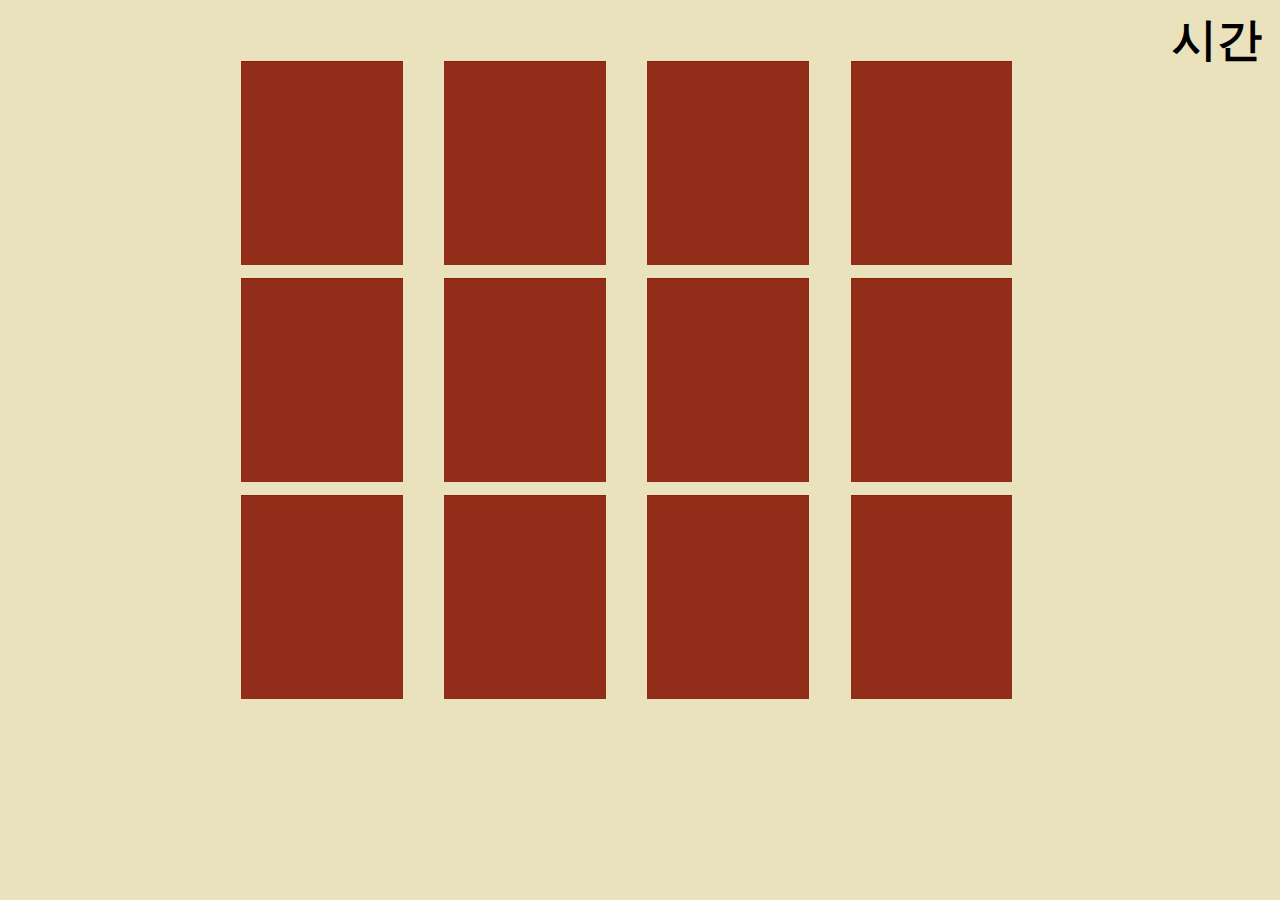
==== game.html @ f4f1e400 "Merge pull request #1 from Bangjh05/main" ====
<!DOCTYPE html>
<html lang="ko">
  <head>
    <meta charset="UTF-8" />
    <meta name="viewport" content="width=device-width, initial-scale=1.0" />
    <link rel="stylesheet" href="./game.css" />
    <title>Game</title>
    <link rel="icon" href="img/ball.png" type="image/png" />
  </head>
  <body style="background-color: #eae2bd">
    <div class="time">시간</div>
    <div class="container">
      <div class="row">
        <div class="col" onclick="cardClick(0)">
          <div class="cardFront">
            <img src="img/cardFront.png" alt="cardFront" />
          </div>
          <div class="cardBack"></div>
        </div>
        <div class="col" onclick="cardClick(1)">
          <div class="cardFront">
            <img src="img/cardFront.png" alt="cardFront" />
          </div>
          <div class="cardBack"></div>
        </div>
        <div class="col" onclick="cardClick(2)">
          <div class="cardFront">
            <img src="img/cardFront.png" alt="cardFront" />
          </div>
          <div class="cardBack"></div>
        </div>
        <div class="col" onclick="cardClick(3)">
          <div class="cardFront">
            <img src="img/cardFront.png" alt="cardFront" />
          </div>
          <div class="cardBack"></div>
        </div>
      </div>
      <div class="row">
        <div class="col" onclick="cardClick(4)">
          <div class="cardFront">
            <img src="img/cardFront.png" alt="cardFront" />
          </div>
          <div class="cardBack"></div>
        </div>
        <div class="col" onclick="cardClick(5)">
          <div class="cardFront">
            <img src="img/cardFront.png" alt="cardFront" />
          </div>
          <div class="cardBack"></div>
        </div>
        <div class="col" onclick="cardClick(6)">
          <div class="cardFront">
            <img src="img/cardFront.png" alt="cardFront" />
          </div>
          <div class="cardBack"></div>
        </div>
        <div class="col" onclick="cardClick(7)">
          <div class="cardFront">
            <img src="img/cardFront.png" alt="cardFront" />
          </div>
          <div class="cardBack"></div>
        </div>
      </div>
      <div class="row">
        <div class="col" onclick="cardClick(8)">
          <div class="cardFront">
            <img src="img/cardFront.png" alt="cardFront" />
          </div>
          <div class="cardBack"></div>
        </div>
        <div class="col" onclick="cardClick(9)">
          <div class="cardFront">
            <img src="img/cardFront.png" alt="cardFront" />
          </div>
          <div class="cardBack"></div>
        </div>
        <div class="col" onclick="cardClick(10)">
          <div class="cardFront">
            <img src="img/cardFront.png" alt="cardFront" />
          </div>
          <div class="cardBack"></div>
        </div>
        <div class="col" onclick="cardClick(11)">
          <div class="cardFront">
            <img src="img/cardFront.png" alt="cardFront" />
          </div>
          <div class="cardBack"></div>
        </div>
      </div>
    </div>
    <script src="./game.js"></script>
  </body>
</html>
---- game.css ----
/* .time {
  text-align: right;
  font-size: 40px;
  font-weight: bold;
}

.container {
  height: 700px;
  width: 800px;
  display: grid;
  grid-template-rows: repeat(3, 1fr);
  gap: 40px;
  margin: auto;
}

.row {
  display: grid;
  grid-template-columns: repeat(4, 1fr);
  gap: 60px;
}

.col {
  border: 1px solid #eae2bd;
  display: block;
}

.cardBack {
  display: none;
}

img {
  height: 220px;
  width: 160px;
  background-color: #749a55;
} */

.time {
  /* position: absolute;
  top: 0;
  right: 0; */
  max-height: 40px;
  text-align: right;
  /* font-size: 10px; */
  font-weight: bold;
  margin: 10px;
}

/* body {
  margin: 0;
  padding: 0;
  display: flex;
  align-items: center;
  justify-content: center;
  height: 100vh;
  width: 100vw;
  box-sizing: border-box;
} */

.container {
  width: 50vw;
  height: 50vh;
  max-width: 800px;
  display: grid;
  grid-template-rows: repeat(3, 1fr);
  gap: 40vw;
  /* aspect-ratio: 8 / 7; */
  align-items: center;
  margin: auto;
  position: relative;
  padding: 0 5vw;
}

.row {
  /* width: 50vw;
  height: 20vh; */
  display: grid;
  grid-template-columns: repeat(4, 1fr);
  gap: 20vw;
  /* padding: 10vw; */
}

.col {
  width: 85%;
  height: 100%;
  /* width: 15vw;
  height: 15vh; */
  border: 1px solid #eae2bd;
  /* display: block; */
  display: flex;
  align-items: center;
  justify-content: center;
  position: relative;
  aspect-ratio: 4 / 5;
  /* gap: 10vw; */
}

/* .cardFront img,
.cardBack img {
  width: 100%;
  height: 100%;
  object-fit: cover;
} */

.cardFront {
  position: absolute;
  top: 0;
  left: 0;
  width: 100%;
  height: 100%;
}

.cardBack {
  display: none;
  position: absolute;
  top: 0;
  left: 0;
  width: 100%;
  height: 100%;
}

img {
  height: 100%;
  width: 100%;
  background-color: #749a55;
  object-fit: fill;
}

@media screen {
  .container {
    grid-template-rows: repeat(3, 1fr);
    gap: 1vw;
    width: 80%;
  }

  .row {
    grid-template-columns: repeat(4, 1fr);
    gap: 1vw;
  }

  .time {
    font-size: 3.5vw;
  }
}
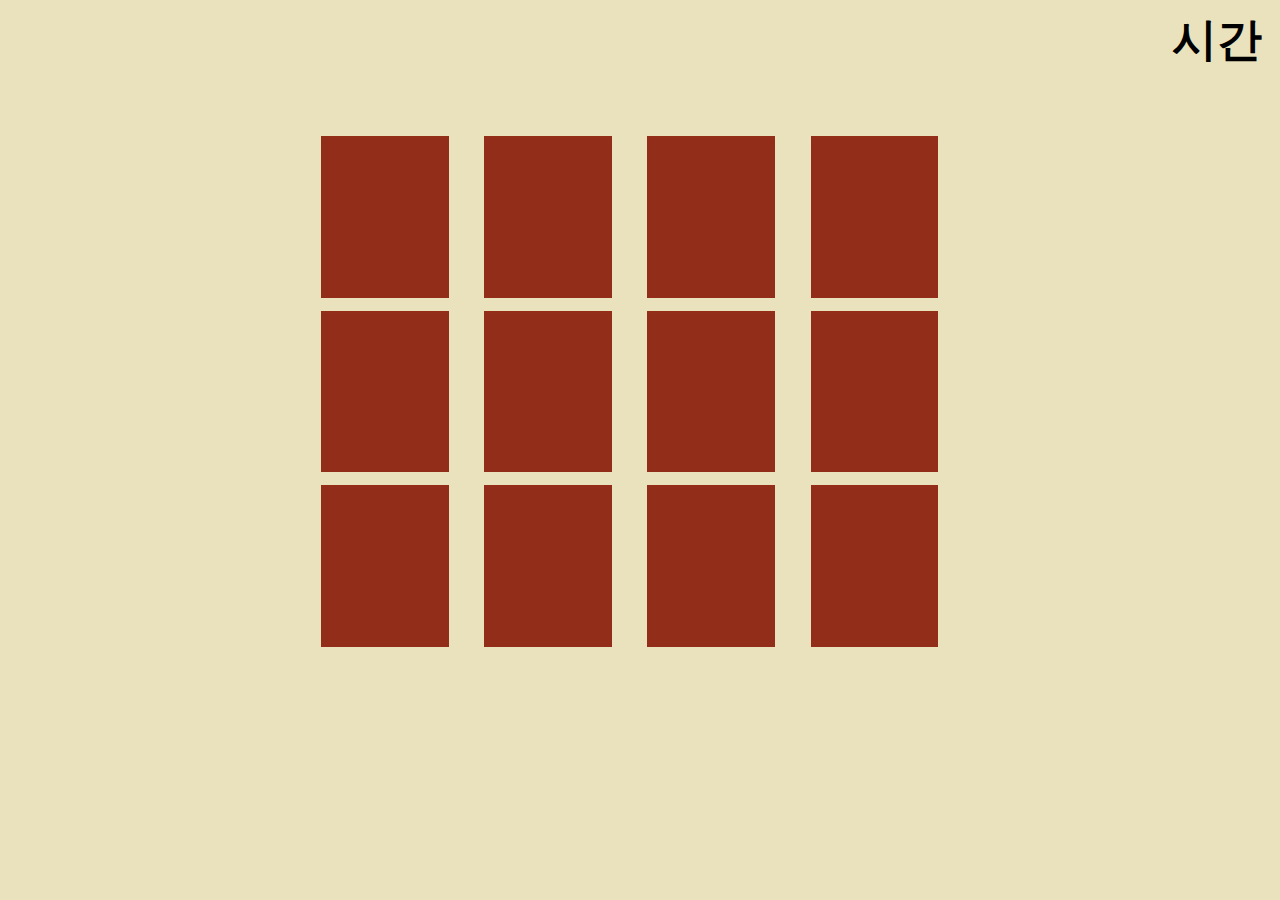
==== commit 1500a72d: "Merge pull request #2 from Bangjh05/main" ====
--- a/game.html
+++ b/game.html
@@ -4,7 +4,7 @@
     <meta charset="UTF-8" />
     <meta name="viewport" content="width=device-width, initial-scale=1.0" />
     <link rel="stylesheet" href="./game.css" />
-    <title>Game</title>
+    <title>MERRY TREE</title>
     <link rel="icon" href="img/ball.png" type="image/png" />
   </head>
   <body style="background-color: #eae2bd">
--- a/game.css
+++ b/game.css
@@ -1,60 +1,10 @@
-/* .time {
-  text-align: right;
-  font-size: 40px;
-  font-weight: bold;
-}
-
-.container {
-  height: 700px;
-  width: 800px;
-  display: grid;
-  grid-template-rows: repeat(3, 1fr);
-  gap: 40px;
-  margin: auto;
-}
-
-.row {
-  display: grid;
-  grid-template-columns: repeat(4, 1fr);
-  gap: 60px;
-}
-
-.col {
-  border: 1px solid #eae2bd;
-  display: block;
-}
-
-.cardBack {
-  display: none;
-}
-
-img {
-  height: 220px;
-  width: 160px;
-  background-color: #749a55;
-} */
-
 .time {
-  /* position: absolute;
-  top: 0;
-  right: 0; */
   max-height: 40px;
   text-align: right;
-  /* font-size: 10px; */
+  font-size: 3.5vw;
   font-weight: bold;
   margin: 10px;
 }
-
-/* body {
-  margin: 0;
-  padding: 0;
-  display: flex;
-  align-items: center;
-  justify-content: center;
-  height: 100vh;
-  width: 100vw;
-  box-sizing: border-box;
-} */
 
 .container {
   width: 50vw;
@@ -62,44 +12,32 @@
   max-width: 800px;
   display: grid;
   grid-template-rows: repeat(3, 1fr);
-  gap: 40vw;
-  /* aspect-ratio: 8 / 7; */
+  gap: 1vw;
   align-items: center;
   margin: auto;
-  position: relative;
+  position: fixed;
+  top: 40%;
+  left: 50%;
+  transform: translate(-50%, -50%);
   padding: 0 5vw;
 }
 
 .row {
-  /* width: 50vw;
-  height: 20vh; */
   display: grid;
   grid-template-columns: repeat(4, 1fr);
-  gap: 20vw;
-  /* padding: 10vw; */
+  gap: 1vw;
 }
 
 .col {
   width: 85%;
   height: 100%;
-  /* width: 15vw;
-  height: 15vh; */
   border: 1px solid #eae2bd;
-  /* display: block; */
   display: flex;
   align-items: center;
   justify-content: center;
   position: relative;
   aspect-ratio: 4 / 5;
-  /* gap: 10vw; */
 }
-
-/* .cardFront img,
-.cardBack img {
-  width: 100%;
-  height: 100%;
-  object-fit: cover;
-} */
 
 .cardFront {
   position: absolute;
@@ -125,19 +63,9 @@
   object-fit: fill;
 }
 
-@media screen {
+@media screen and (max-width: 768px) {
   .container {
-    grid-template-rows: repeat(3, 1fr);
-    gap: 1vw;
     width: 80%;
-  }
-
-  .row {
-    grid-template-columns: repeat(4, 1fr);
-    gap: 1vw;
-  }
-
-  .time {
-    font-size: 3.5vw;
+    top: 50%;
   }
 }
